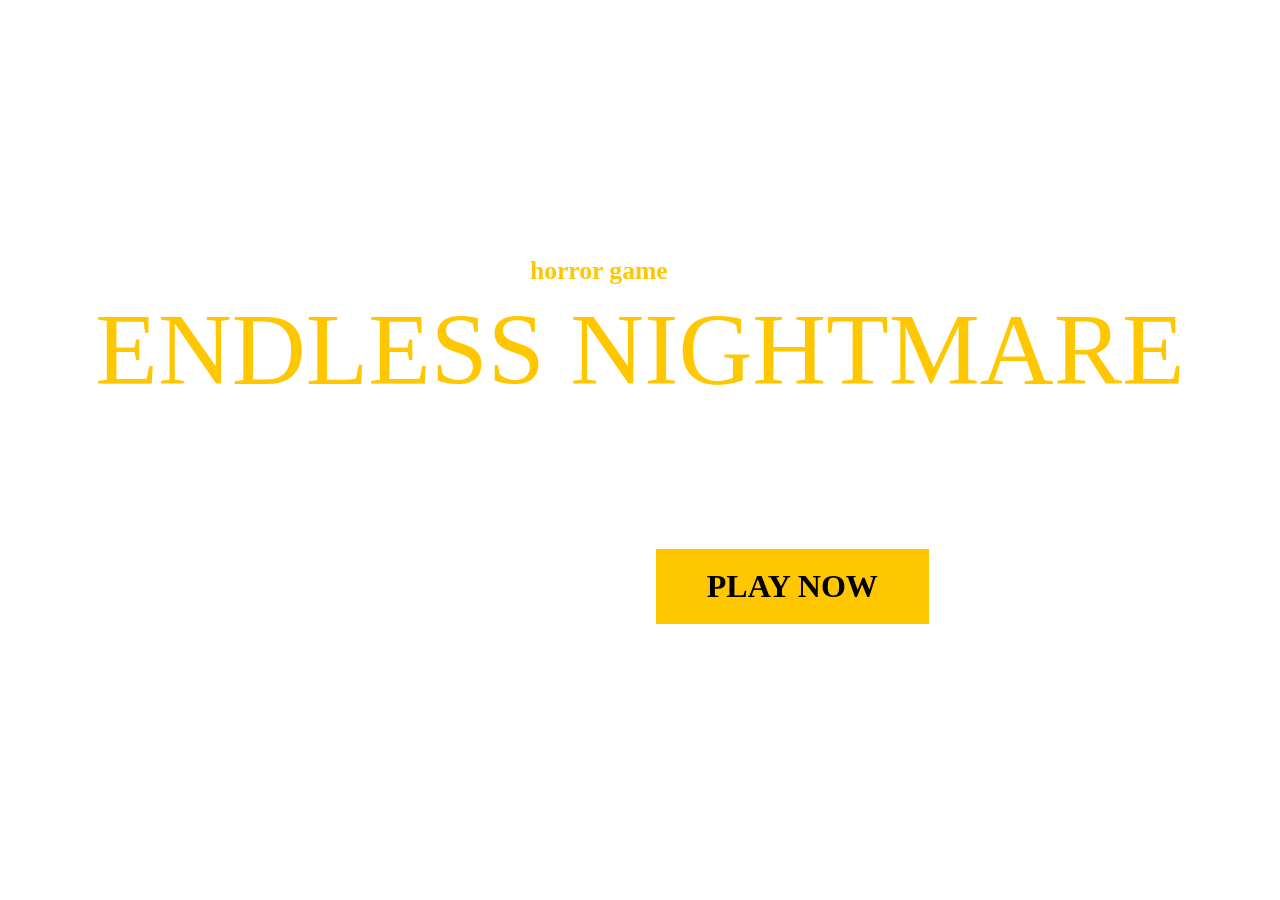
==== Learning_Pages/Nightmare_Endless/index.html @ edbc54cf "page of study learning" ====
<!DOCTYPE html>
<html lang="pt-br">

<head>
  <meta charset="UTF-8">
  <meta name="viewport" content="width=device-width, initial-scale=1.0">

  <!--  <a style="color: aliceblue;" href="https://www.flaticon.com/free-icons/nightmare" title="nightmare icons">Nightmare icons created by
    pongsakornRed
    - Flaticon</a> -->
  <link rel="shortcut icon" href="./black-hole.png">
  <link rel="stylesheet" href="./styles.css">

  <title>Endless Nightmare</title>
</head>

<body>
  
    <h3>the <span> horror game </span>of the year</h3>
    <h1>ENDLESS NIGHTMARE</h1>
    <p>You need to find the way out your night will never end!</p>

    <a href="#" target="_blank">READ MORE</a>
    <a href="#" class="btn-primary" >PLAY NOW</a>
  

</body>

</html>
---- Learning_Pages/Nightmare_Endless/styles.css ----
* {
  margin: 0;
  padding: 0;
  box-sizing: border-box;
}

root {
  font-size: 62.5%;
}

body {
  text-align: center;
  padding-top: 16rem;
  background-image: url();
  background-repeat: no-repeat;
  background-size: cover;
  background-position: center;

  height: 100vh;
}

h3 {
  font-size: 1.6rem;
  line-weight: 1.9rem;
  color: white;
}

h3 span {
  color: #ffc700;
}

h1 {
  color: #ffc700;
  font-weight: 400;
  font-size: 6.4rem;
  line-height: 8rem;
}

p {
  font-size: 2rem;
  line-height: 2.4rem;
  margin-bottom: 7.2rem;
  color: #ffffff;
  opacity: .7;
}

a {
  padding: 1.2rem 3.2rem;
  font-weight: 700;
  font-size: 2rem;
  line-height: 2.4rem;
  color: white;
  opacity: .6;
}

a:hover,
.btn-primary {
  text-decoration: none;
  color: black;
  background: #ffc700;
  opacity: 1;
}
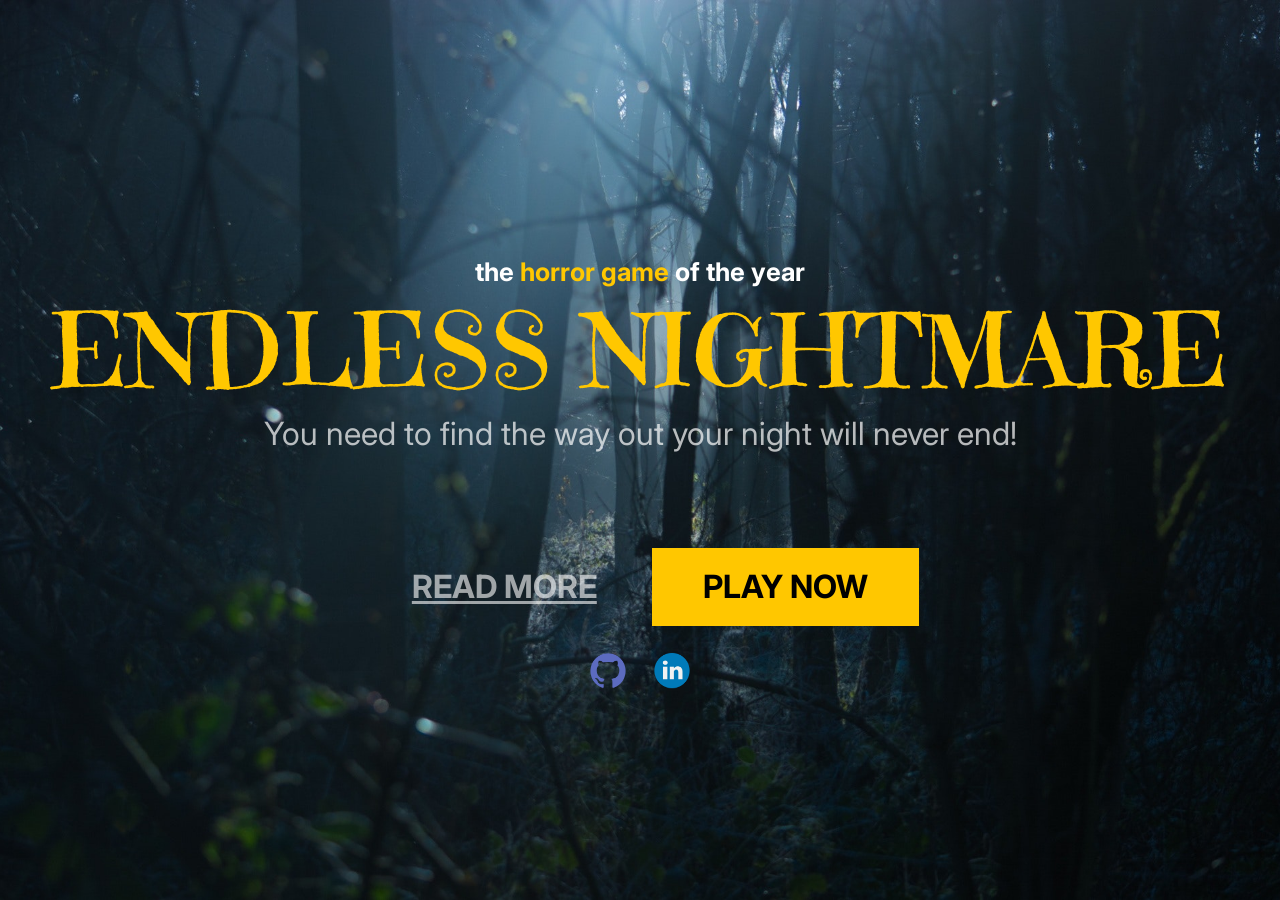
==== commit c4769e74: "leaning page nightmare" ====
--- a/Learning_Pages/Nightmare_Endless/index.html
+++ b/Learning_Pages/Nightmare_Endless/index.html
@@ -4,10 +4,15 @@
 <head>
   <meta charset="UTF-8">
   <meta name="viewport" content="width=device-width, initial-scale=1.0">
-
+  <link rel="preconnect" href="https://fonts.googleapis.com">
+  <link rel="preconnect" href="https://fonts.gstatic.com" crossorigin>
+  <link
+    href="https://fonts.googleapis.com/css2?family=Emilys+Candy&family=Inter:wght@400;700&family=Roboto:wght@400;700&display=swap"
+    rel="stylesheet">
   <!--  <a style="color: aliceblue;" href="https://www.flaticon.com/free-icons/nightmare" title="nightmare icons">Nightmare icons created by
     pongsakornRed
     - Flaticon</a> -->
+
   <link rel="shortcut icon" href="./black-hole.png">
   <link rel="stylesheet" href="./styles.css">
 
@@ -15,14 +20,22 @@
 </head>
 
 <body>
-  
-    <h3>the <span> horror game </span>of the year</h3>
-    <h1>ENDLESS NIGHTMARE</h1>
-    <p>You need to find the way out your night will never end!</p>
 
-    <a href="#" target="_blank">READ MORE</a>
-    <a href="#" class="btn-primary" >PLAY NOW</a>
-  
+  <h3>the <span> horror game </span>of the year</h3>
+  <h1>ENDLESS NIGHTMARE</h1>
+  <p>You need to find the way out your night will never end!</p>
+
+  <a href="#" target="_blank">READ MORE</a>
+  <a href="#" class="btn-primary">PLAY NOW</a>
+
+  <div class="linksSocialNetworks">
+    <a href="https://github.com/JonatasAS" target="_blank">
+      <img src="./assets/github.png" alt="Logo do github">
+    </a>
+    <a href="https://www.linkedin.com/in/jonatas-amorim-cref25/" target="_blank">
+      <img src="./assets/linkedin.png" alt="Logo do Linkedin">
+    </a>
+  </div>
 
 </body>
 
--- a/Learning_Pages/Nightmare_Endless/styles.css
+++ b/Learning_Pages/Nightmare_Endless/styles.css
@@ -2,6 +2,8 @@
   margin: 0;
   padding: 0;
   box-sizing: border-box;
+  -webkit-font-smoothing: antialiased;
+  -moz-osx-font-smoothing: grayscale;
 }
 
 root {
@@ -11,12 +13,14 @@
 body {
   text-align: center;
   padding-top: 16rem;
-  background-image: url();
+  background-image: url(./assets/forrestdark.jpg);
   background-repeat: no-repeat;
   background-size: cover;
   background-position: center;
 
   height: 100vh;
+
+  font-family: "Inter", sans-serif;
 }
 
 h3 {
@@ -34,6 +38,7 @@
   font-weight: 400;
   font-size: 6.4rem;
   line-height: 8rem;
+  font-family: "Emilys Candy", cursive;
 }
 
 p {
@@ -41,7 +46,7 @@
   line-height: 2.4rem;
   margin-bottom: 7.2rem;
   color: #ffffff;
-  opacity: .7;
+  opacity: 0.7;
 }
 
 a {
@@ -50,7 +55,8 @@
   font-size: 2rem;
   line-height: 2.4rem;
   color: white;
-  opacity: .6;
+  opacity: 0.6;
+  transform: scale(1.1);
 }
 
 a:hover,
@@ -60,3 +66,22 @@
   background: #ffc700;
   opacity: 1;
 }
+
+.linksSocialNetworks {
+  display: flex;
+  flex-direction: row;
+  align-items: center;
+  justify-content: center;
+  margin-top: 2rem;
+}
+
+.linksSocialNetworks a img {
+  width: 2rem;
+  height: 2rem;
+}
+
+.linksSocialNetworks a {
+  background: transparent;
+  opacity: 1;
+  padding: 1rem;
+}
